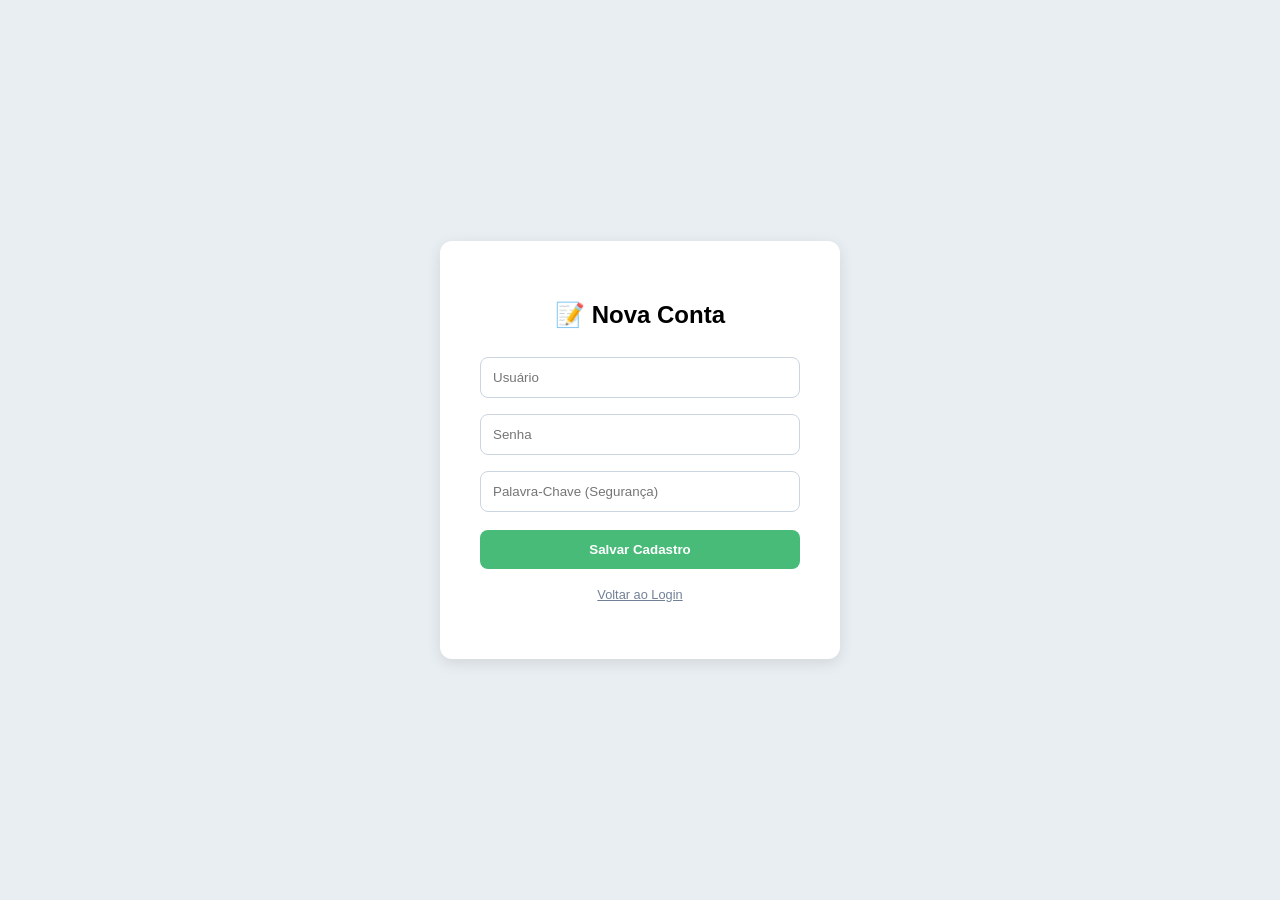
==== src/main/resources/static/cadastro.html @ a458eded "Versão Final com Histórico em Tempo Real" ====
<!DOCTYPE html>
<html lang="pt-br">
<head>
    <meta charset="UTF-8">
    <title>Cadastro - Cofrinho Pro</title>
    <style>
        body { font-family: 'Segoe UI', sans-serif; background: #e9eef2; display: flex; justify-content: center; align-items: center; height: 100vh; margin: 0; }
        .card { background: white; padding: 40px; border-radius: 12px; box-shadow: 0 4px 15px rgba(0,0,0,0.1); width: 320px; text-align: center; }
        input { width: 100%; padding: 12px; margin: 8px 0; border: 1px solid #cbd5e0; border-radius: 8px; box-sizing: border-box; }
        button { width: 100%; padding: 12px; background: #48bb78; color: white; border: none; border-radius: 8px; cursor: pointer; font-weight: bold; margin-top: 10px; }
    </style>
</head>
<body>
<div class="card">
    <h2>📝 Nova Conta</h2>
    <input type="text" id="user" placeholder="Usuário">
    <input type="password" id="pass" placeholder="Senha">
    <input type="text" id="key" placeholder="Palavra-Chave (Segurança)">
    <button onclick="cadastrar()">Salvar Cadastro</button>
    <p><a href="/login" style="font-size: 0.8rem; color: #718096;">Voltar ao Login</a></p>
</div>

<script>
    async function cadastrar() {
        const user = document.getElementById('user').value;
        const pass = document.getElementById('pass').value;
        const key = document.getElementById('key').value;

        const resp = await fetch('/auth/cadastrar', {
            method: 'POST',
            headers: {'Content-Type': 'application/json'},
            body: JSON.stringify({username: user, password: pass, palavraChave: key})
        });

        if(resp.ok) {
            alert("Usuário criado com sucesso!");
            window.location.href = "/login";
        }
    }
</script>
</body>
</html>
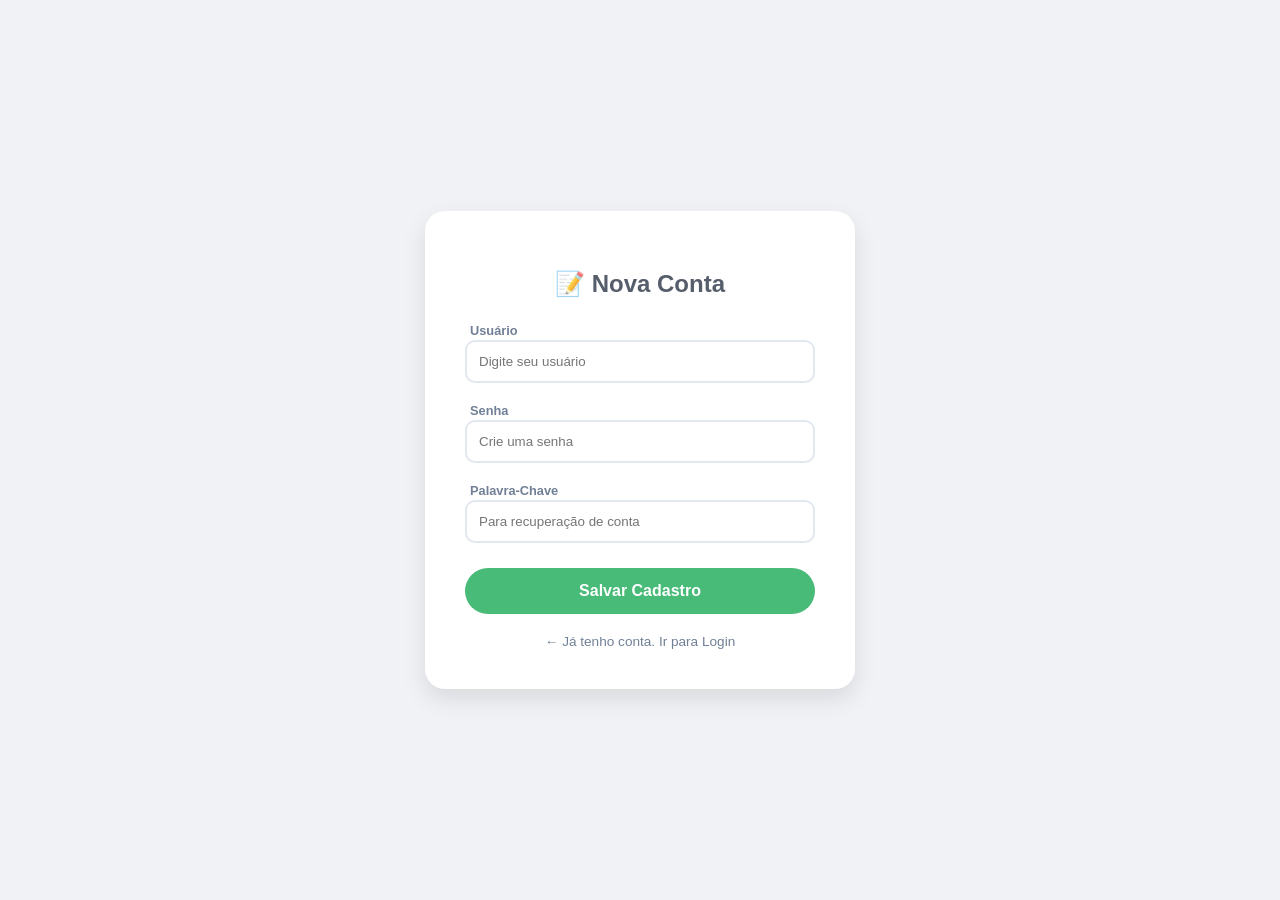
==== commit 50b4d9bc: "finalização do dashboard, integração com postgres e documentação completa" ====
--- a/src/main/resources/static/cadastro.html
+++ b/src/main/resources/static/cadastro.html
@@ -4,28 +4,78 @@
     <meta charset="UTF-8">
     <title>Cadastro - Cofrinho Pro</title>
     <style>
-        body { font-family: 'Segoe UI', sans-serif; background: #e9eef2; display: flex; justify-content: center; align-items: center; height: 100vh; margin: 0; }
-        .card { background: white; padding: 40px; border-radius: 12px; box-shadow: 0 4px 15px rgba(0,0,0,0.1); width: 320px; text-align: center; }
-        input { width: 100%; padding: 12px; margin: 8px 0; border: 1px solid #cbd5e0; border-radius: 8px; box-sizing: border-box; }
-        button { width: 100%; padding: 12px; background: #48bb78; color: white; border: none; border-radius: 8px; cursor: pointer; font-weight: bold; margin-top: 10px; }
+        /* Variáveis para manter o padrão do Dashboard */
+        :root {
+            --bg: #f0f2f5; --card: #ffffff; --primary: #3182ce;
+            --success: #48bb78; --text: #2d3748; --border: #e2e8f0;
+        }
+
+        body { font-family: 'Segoe UI', sans-serif; background: var(--bg); display: flex; justify-content: center; align-items: center; height: 100vh; margin: 0; color: var(--text); }
+
+        .card { background: var(--card); padding: 40px; border-radius: 20px; box-shadow: 0 10px 25px rgba(0,0,0,0.1); width: 350px; text-align: center; }
+
+        h2 { margin-bottom: 25px; opacity: 0.8; }
+
+        /* Labels invisíveis para leitores de tela (resolve avisos do IntelliJ) */
+        label { display: block; text-align: left; font-size: 0.8rem; margin: 5px 0 2px 5px; font-weight: bold; color: #718096; }
+
+        input { width: 100%; padding: 12px; margin-bottom: 15px; border: 2px solid var(--border); border-radius: 10px; box-sizing: border-box; transition: 0.3s; background: white; }
+        input:focus { border-color: var(--primary); outline: none; }
+
+        button {
+            width: 100%; padding: 14px; background: var(--success); color: white; border: none;
+            border-radius: 50px; cursor: pointer; font-weight: bold; margin-top: 10px;
+            transition: 0.4s; font-size: 1rem;
+        }
+
+        /* EFEITO VERDE VIVO NO HOVER */
+        button:hover {
+            background: #2f9e59 !important;
+            box-shadow: 0 0 15px rgba(72, 187, 120, 0.4);
+            transform: translateY(-2px);
+        }
+
+        .back-link { display: block; margin-top: 20px; font-size: 0.85rem; color: #718096; text-decoration: none; transition: 0.3s; }
+        .back-link:hover { color: var(--primary); }
     </style>
 </head>
 <body>
 <div class="card">
     <h2>📝 Nova Conta</h2>
-    <input type="text" id="user" placeholder="Usuário">
-    <input type="password" id="pass" placeholder="Senha">
-    <input type="text" id="key" placeholder="Palavra-Chave (Segurança)">
-    <button onclick="cadastrar()">Salvar Cadastro</button>
-    <p><a href="/login" style="font-size: 0.8rem; color: #718096;">Voltar ao Login</a></p>
+
+    <label for="user">Usuário</label>
+    <input type="text" id="user" placeholder="Digite seu usuário">
+
+    <label for="pass">Senha</label>
+    <input type="password" id="pass" placeholder="Crie uma senha">
+
+    <label for="key">Palavra-Chave</label>
+    <input type="text" id="key" placeholder="Para recuperação de conta">
+
+    <button id="btn-cadastrar" onclick="cadastrar()">Salvar Cadastro</button>
+
+    <a href="/login" class="back-link">← Já tenho conta. Ir para Login</a>
 </div>
 
 <script>
+    // FUNÇÃO ENTER: Permite cadastrar ao apertar a tecla Enter em qualquer campo
+    document.addEventListener('keydown', function(e) {
+        if (e.key === 'Enter') {
+            cadastrar();
+        }
+    });
+
     async function cadastrar() {
         const user = document.getElementById('user').value;
         const pass = document.getElementById('pass').value;
         const key = document.getElementById('key').value;
 
+        if(!user || !pass || !key) {
+            alert("Por favor, preencha todos os campos!");
+            return;
+        }
+
+        // Conecta com o seu AuthController.java
         const resp = await fetch('/auth/cadastrar', {
             method: 'POST',
             headers: {'Content-Type': 'application/json'},
@@ -35,6 +85,8 @@
         if(resp.ok) {
             alert("Usuário criado com sucesso!");
             window.location.href = "/login";
+        } else {
+            alert("Erro ao realizar cadastro. Tente outro usuário.");
         }
     }
 </script>
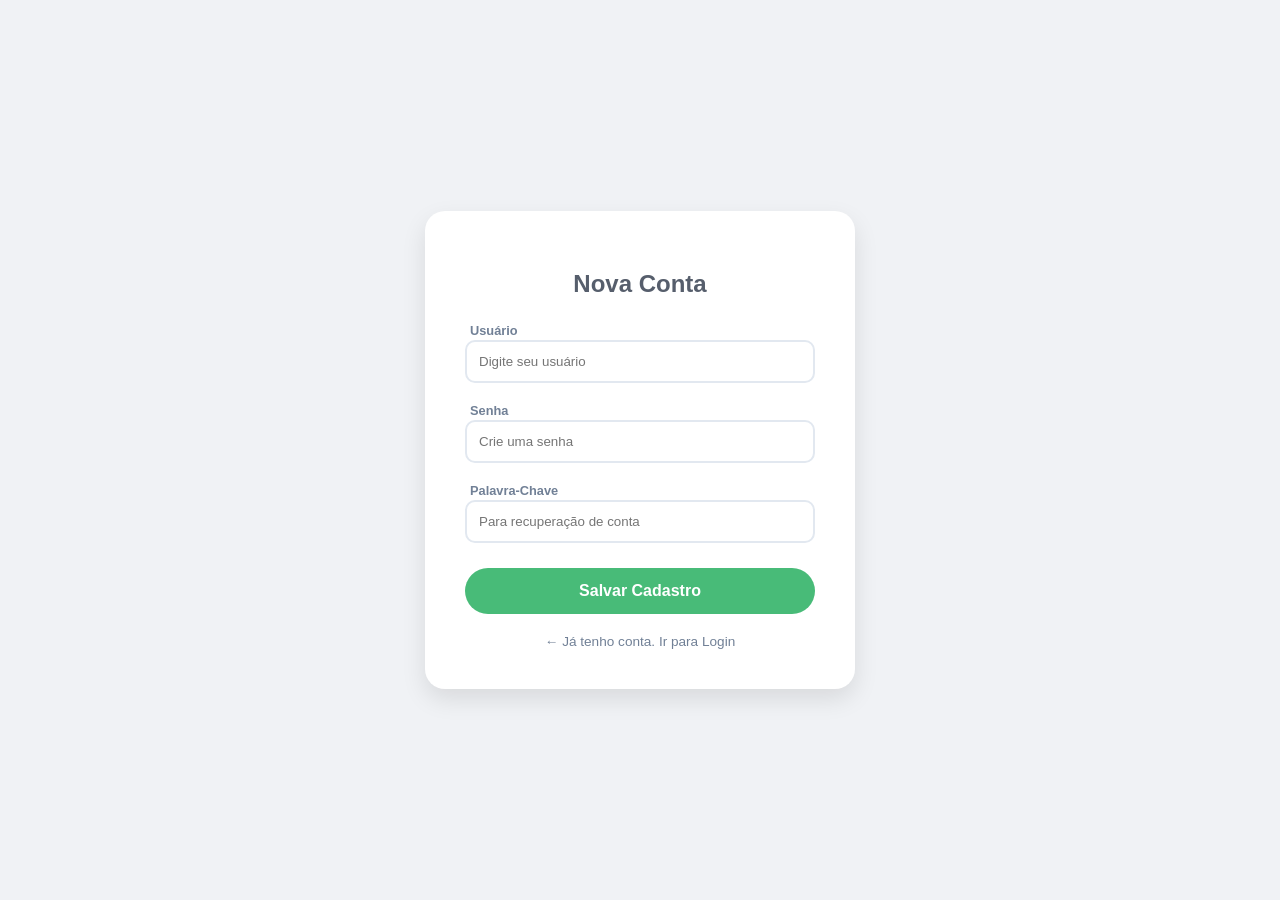
==== commit 3a3ddd58: "Final Dashboard integrado com java 25 e PostegreSQL" ====
--- a/src/main/resources/static/cadastro.html
+++ b/src/main/resources/static/cadastro.html
@@ -4,7 +4,9 @@
     <meta charset="UTF-8">
     <title>Cadastro - Cofrinho Pro</title>
     <style>
-        /* Variáveis para manter o padrão do Dashboard */
+        /* DESIGN SYSTEM
+           Mantém a consistência visual com o restante da aplicação utilizando variáveis CSS.
+        */
         :root {
             --bg: #f0f2f5; --card: #ffffff; --primary: #3182ce;
             --success: #48bb78; --text: #2d3748; --border: #e2e8f0;
@@ -16,7 +18,9 @@
 
         h2 { margin-bottom: 25px; opacity: 0.8; }
 
-        /* Labels invisíveis para leitores de tela (resolve avisos do IntelliJ) */
+        /* ACESSIBILIDADE E SEO
+           Labels visíveis ajudam no preenchimento e eliminam avisos de inspeção do IntelliJ/HTML5.
+        */
         label { display: block; text-align: left; font-size: 0.8rem; margin: 5px 0 2px 5px; font-weight: bold; color: #718096; }
 
         input { width: 100%; padding: 12px; margin-bottom: 15px; border: 2px solid var(--border); border-radius: 10px; box-sizing: border-box; transition: 0.3s; background: white; }
@@ -28,7 +32,9 @@
             transition: 0.4s; font-size: 1rem;
         }
 
-        /* EFEITO VERDE VIVO NO HOVER */
+        /* FEEDBACK VISUAL (Hover State)
+           Indica interatividade e melhora a percepção de resposta do sistema.
+        */
         button:hover {
             background: #2f9e59 !important;
             box-shadow: 0 0 15px rgba(72, 187, 120, 0.4);
@@ -41,7 +47,7 @@
 </head>
 <body>
 <div class="card">
-    <h2>📝 Nova Conta</h2>
+    <h2> Nova Conta</h2>
 
     <label for="user">Usuário</label>
     <input type="text" id="user" placeholder="Digite seu usuário">
@@ -58,24 +64,34 @@
 </div>
 
 <script>
-    // FUNÇÃO ENTER: Permite cadastrar ao apertar a tecla Enter em qualquer campo
+    /**
+     * MELHORIA DE UX: Atalho de teclado
+     * Adiciona suporte à tecla 'Enter' para agilizar o processo de cadastro.
+     */
     document.addEventListener('keydown', function(e) {
         if (e.key === 'Enter') {
             cadastrar();
         }
     });
 
+    /**
+     * INTEGRAÇÃO COM BACKEND (Fetch API)
+     * Captura os dados da tela e envia uma requisição POST para o AuthController.
+     */
     async function cadastrar() {
         const user = document.getElementById('user').value;
         const pass = document.getElementById('pass').value;
         const key = document.getElementById('key').value;
 
+        // Validação simples de Front-end (Campos obrigatórios)
         if(!user || !pass || !key) {
             alert("Por favor, preencha todos os campos!");
             return;
         }
 
-        // Conecta com o seu AuthController.java
+        /* Envio assíncrono para o endpoint '/auth/cadastrar'
+           O corpo da requisição segue o formato esperado pela entidade Usuario.java
+        */
         const resp = await fetch('/auth/cadastrar', {
             method: 'POST',
             headers: {'Content-Type': 'application/json'},
@@ -84,8 +100,9 @@
 
         if(resp.ok) {
             alert("Usuário criado com sucesso!");
-            window.location.href = "/login";
+            window.location.href = "/login"; // Redirecionamento após sucesso
         } else {
+            // Caso o username já esteja em uso ou ocorra erro no servidor
             alert("Erro ao realizar cadastro. Tente outro usuário.");
         }
     }
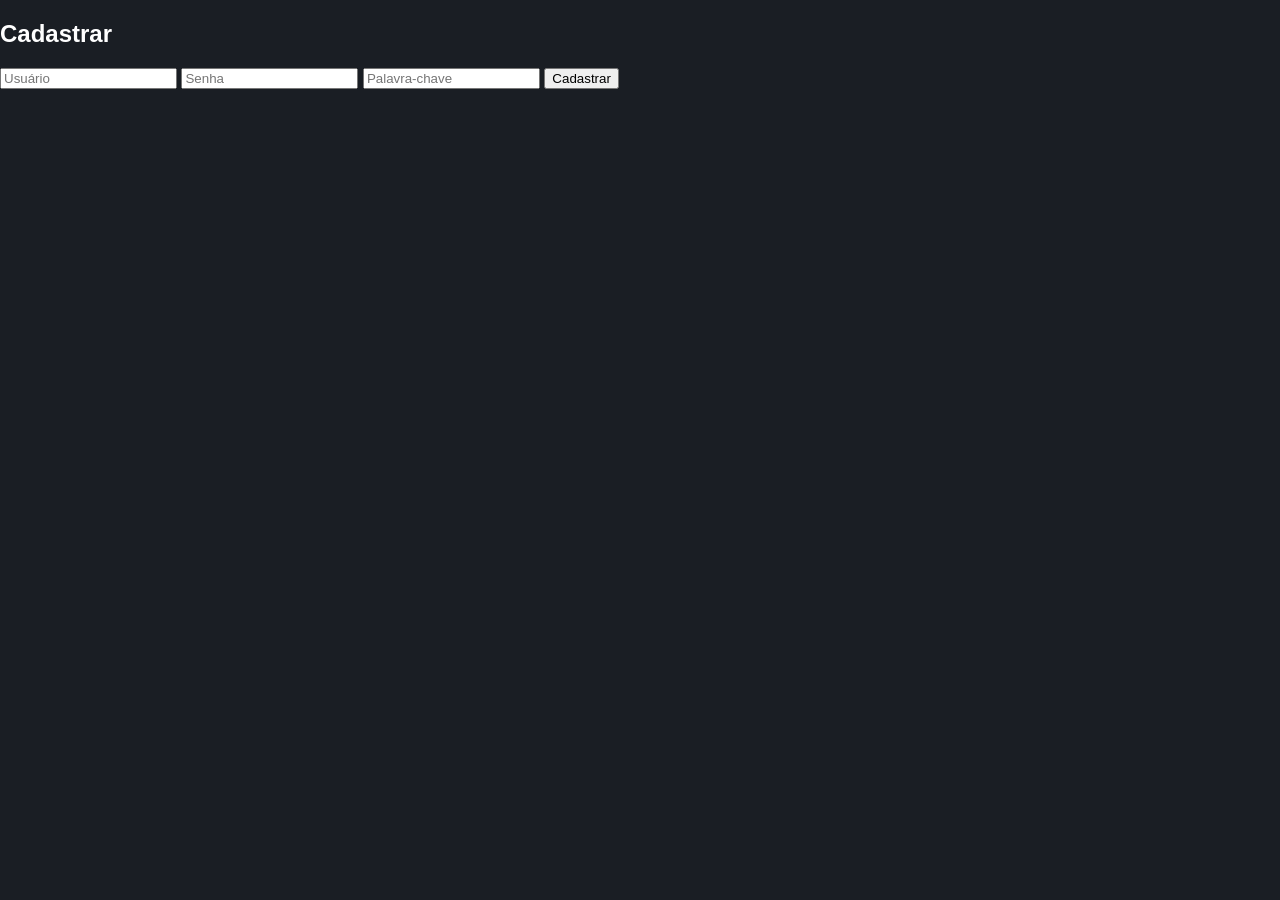
==== commit e7fb43dd: "refactor: DTOs, GlobalExceptionHandler e melhorias de segurança" ====
--- a/src/main/resources/static/cadastro.html
+++ b/src/main/resources/static/cadastro.html
@@ -3,109 +3,32 @@
 <head>
     <meta charset="UTF-8">
     <title>Cadastro - Cofrinho Pro</title>
-    <style>
-        /* DESIGN SYSTEM
-           Mantém a consistência visual com o restante da aplicação utilizando variáveis CSS.
-        */
-        :root {
-            --bg: #f0f2f5; --card: #ffffff; --primary: #3182ce;
-            --success: #48bb78; --text: #2d3748; --border: #e2e8f0;
-        }
-
-        body { font-family: 'Segoe UI', sans-serif; background: var(--bg); display: flex; justify-content: center; align-items: center; height: 100vh; margin: 0; color: var(--text); }
-
-        .card { background: var(--card); padding: 40px; border-radius: 20px; box-shadow: 0 10px 25px rgba(0,0,0,0.1); width: 350px; text-align: center; }
-
-        h2 { margin-bottom: 25px; opacity: 0.8; }
-
-        /* ACESSIBILIDADE E SEO
-           Labels visíveis ajudam no preenchimento e eliminam avisos de inspeção do IntelliJ/HTML5.
-        */
-        label { display: block; text-align: left; font-size: 0.8rem; margin: 5px 0 2px 5px; font-weight: bold; color: #718096; }
-
-        input { width: 100%; padding: 12px; margin-bottom: 15px; border: 2px solid var(--border); border-radius: 10px; box-sizing: border-box; transition: 0.3s; background: white; }
-        input:focus { border-color: var(--primary); outline: none; }
-
-        button {
-            width: 100%; padding: 14px; background: var(--success); color: white; border: none;
-            border-radius: 50px; cursor: pointer; font-weight: bold; margin-top: 10px;
-            transition: 0.4s; font-size: 1rem;
-        }
-
-        /* FEEDBACK VISUAL (Hover State)
-           Indica interatividade e melhora a percepção de resposta do sistema.
-        */
-        button:hover {
-            background: #2f9e59 !important;
-            box-shadow: 0 0 15px rgba(72, 187, 120, 0.4);
-            transform: translateY(-2px);
-        }
-
-        .back-link { display: block; margin-top: 20px; font-size: 0.85rem; color: #718096; text-decoration: none; transition: 0.3s; }
-        .back-link:hover { color: var(--primary); }
-    </style>
+    <link rel="stylesheet" href="style.css">
 </head>
 <body>
-<div class="card">
-    <h2> Nova Conta</h2>
+<div class="login-card">
+    <h2>Cadastrar</h2>
 
-    <label for="user">Usuário</label>
-    <input type="text" id="user" placeholder="Digite seu usuário">
+    <form action="/public/cadastrar" method="post">
 
-    <label for="pass">Senha</label>
-    <input type="password" id="pass" placeholder="Crie uma senha">
+        <input type="text"
+               name="username"
+               placeholder="Usuário"
+               required>
 
-    <label for="key">Palavra-Chave</label>
-    <input type="text" id="key" placeholder="Para recuperação de conta">
+        <input type="password"
+               name="password"
+               placeholder="Senha"
+               required>
 
-    <button id="btn-cadastrar" onclick="cadastrar()">Salvar Cadastro</button>
+        <input type="text"
+               name="palavraChave"
+               placeholder="Palavra-chave"
+               required>
 
-    <a href="/login" class="back-link">← Já tenho conta. Ir para Login</a>
+        <button type="submit">Cadastrar</button>
+
+    </form>
 </div>
-
-<script>
-    /**
-     * MELHORIA DE UX: Atalho de teclado
-     * Adiciona suporte à tecla 'Enter' para agilizar o processo de cadastro.
-     */
-    document.addEventListener('keydown', function(e) {
-        if (e.key === 'Enter') {
-            cadastrar();
-        }
-    });
-
-    /**
-     * INTEGRAÇÃO COM BACKEND (Fetch API)
-     * Captura os dados da tela e envia uma requisição POST para o AuthController.
-     */
-    async function cadastrar() {
-        const user = document.getElementById('user').value;
-        const pass = document.getElementById('pass').value;
-        const key = document.getElementById('key').value;
-
-        // Validação simples de Front-end (Campos obrigatórios)
-        if(!user || !pass || !key) {
-            alert("Por favor, preencha todos os campos!");
-            return;
-        }
-
-        /* Envio assíncrono para o endpoint '/auth/cadastrar'
-           O corpo da requisição segue o formato esperado pela entidade Usuario.java
-        */
-        const resp = await fetch('/auth/cadastrar', {
-            method: 'POST',
-            headers: {'Content-Type': 'application/json'},
-            body: JSON.stringify({username: user, password: pass, palavraChave: key})
-        });
-
-        if(resp.ok) {
-            alert("Usuário criado com sucesso!");
-            window.location.href = "/login"; // Redirecionamento após sucesso
-        } else {
-            // Caso o username já esteja em uso ou ocorra erro no servidor
-            alert("Erro ao realizar cadastro. Tente outro usuário.");
-        }
-    }
-</script>
 </body>
 </html>
--- a/src/main/resources/static/style.css
+++ b/src/main/resources/static/style.css
@@ -0,0 +1,506 @@
+:root {
+    --bg-main: #1a1e24;
+    --bg-card: #222731;
+    --bg-sidebar: #1d212a;
+    --text-color: #ffffff;
+    --text-muted: #a0aec0;
+    --border-color: #2d3545;
+}
+
+body {
+    margin: 0;
+    font-family: 'Segoe UI', sans-serif;
+    background-color: var(--bg-main);
+    color: var(--text-color);
+    overflow-x: hidden;
+}
+
+/* LAYOUT PRINCIPAL EM TELA CHEIA */
+.app-layout {
+    display: flex;
+    min-height: 100vh;
+}
+
+/* BARRA LATERAL */
+.sidebar {
+    background: linear-gradient(
+        180deg,
+        #0f172a 0%,
+        #1e293b 100%
+    );
+    color: white;
+    width: 260px;
+    padding: 24px;
+    display: flex;
+    flex-direction: column;
+}
+
+.sidebar-header {
+    text-align: center;
+}
+
+.sidebar-header h2 {
+    margin: 0 0 40px 0;
+    font-size: 24px;
+    color: #ffffff;
+    letter-spacing: 1px;
+    font-weight: 700;
+}
+
+.sidebar-menu {
+    display: flex;
+    flex-direction: column;
+    gap: 12px;
+}
+
+/* BOTÕES DO MENU */
+
+.menu-btn {
+    width: 100%;
+    padding: 15px 16px;
+    border: 1px solid #334155;
+    border-radius: 12px;
+    background-color: #273449;
+    color: #ffffff;
+    text-align: left;
+    font-size: 15px;
+    font-weight: 500;
+    cursor: pointer;
+    transition: all 0.25s ease;
+}
+
+.menu-btn i {
+    width: 20px;
+    margin-right: 10px;
+}
+
+.menu-btn:hover {
+    background-color: #3b82f6;
+    border-color: #60a5fa;
+    transform: translateX(6px);
+    box-shadow: 0 6px 16px rgba(59, 130, 246, 0.35);
+}
+
+.menu-btn.active {
+    background: linear-gradient(
+        135deg,
+        #2563eb,
+        #1d4ed8
+    );
+    border-color: #60a5fa;
+    font-weight: bold;
+    box-shadow: 0 0 18px rgba(37, 99, 235, 0.45);
+}
+
+/* BOTÃO SAIR */
+
+.btn-logout {
+    width: 100%;
+    padding: 15px;
+    border: none;
+    border-radius: 12px;
+    background: linear-gradient(
+        135deg,
+        #ef4444,
+        #dc2626
+    );
+    color: white;
+    cursor: pointer;
+    font-size: 15px;
+    font-weight: 600;
+    transition: all 0.25s ease;
+}
+
+.btn-logout:hover {
+    transform: translateY(-2px);
+    box-shadow: 0 6px 16px rgba(220, 38, 38, 0.4);
+}
+
+.btn-logout i {
+    margin-right: 8px;
+}
+
+/* CONTEÚDO PRINCIPAL */
+.main-content {
+    flex-grow: 1;
+    padding: 30px;
+    display: flex;
+    flex-direction: column;
+    gap: 25px;
+}
+
+/* CONFIGURAÇÃO DO TOPO: CARDS + GRÁFICO DE COLUNAS */
+.dashboard-top-row {
+    display: flex;
+    flex-direction: row;
+    gap: 24px;
+    align-items: stretch;
+    margin-bottom: 25px;
+    width: 100%;
+}
+
+/* CONTAINER DOS CARDS: Organiza em 3 colunas compactas fixas */
+.moedas-grid-top-triple {
+    display: grid;
+    grid-template-columns: repeat(3, 1fr);
+    gap: 8px;
+    width: 380px; /* Trava a largura para os cards não esticarem */
+    flex-shrink: 0; /* Impede o gráfico de esmagar as moedas */
+}
+
+/* CARDS DE MOEDA: Tamanho reduzido, bordas suaves e 100% clicáveis */
+.card-moeda {
+    padding: 8px 12px;
+    border-radius: 6px;
+    display: flex;
+    flex-direction: column;
+    justify-content: center;
+    min-height: 52px;
+    cursor: pointer;
+    user-select: none;
+    transition: transform 0.15s ease, box-shadow 0.15s ease, filter 0.15s ease;
+}
+
+/* Efeito visual ao passar o mouse por cima do card */
+.card-moeda:hover {
+    transform: translateY(-2px);
+    filter: brightness(1.1);
+    box-shadow: 0 4px 12px rgba(0, 0, 0, 0.3);
+}
+
+/* Efeito visual ao clicar fisicamente no card */
+.card-moeda:active {
+    transform: translateY(0);
+}
+
+/* Ajuste dos textos internos para caberem no tamanho menor */
+.card-moeda .id-tag {
+    font-size: 0.75rem;
+    opacity: 0.8;
+    margin-bottom: 2px;
+}
+
+.card-moeda .sigla {
+    font-size: 1rem;
+    font-weight: bold;
+    margin: 0;
+}
+
+/* --- PALETA DE CORES EXCLUSIVAS (UNIFICADA) --- */
+.card-moeda.brl    { background-color: #27ae60; color: #fff; } /* Verde */
+.card-moeda.usd    { background-color: #2980b9; color: #fff; } /* Azul */
+.card-moeda.eur    { background-color: #9b59b6; color: #fff; } /* Roxo */
+.card-moeda.krw    { background-color: #e67e22; color: #fff; } /* Laranja */
+.card-moeda.jpy    { background-color: #f1c40f; color: #1a1e24; } /* Amarelo */
+.card-moeda.btc    { background-color: #7f8c8d; color: #fff; } /* Cinza */
+.card-moeda.rupia  { background-color: #34495e; color: #fff; } /* Azul Escuro / Grafite */
+.card-moeda.cny    { background-color: #16a085; color: #fff; } /* Yuan - Verde-água */
+
+/* 🌸 SHEKEL EM ROSA DEFINITIVO (Adicionado !important para evitar heranças indesejadas) */
+.card-moeda.shekel, .card-moeda.ils { background-color: #e84393 !important; color: #fff !important; }
+
+/* Bloco do Gráfico de Colunas do Topo */
+.tile-grafico-barras {
+    flex-grow: 1;
+    background-color: var(--bg-card);
+    border-radius: 16px;
+    padding: 15px;
+    display: flex;
+    align-items: center;
+    justify-content: center;
+}
+
+.chart-container-top {
+    width: 100%;
+    height: 100%;
+    min-height: 150px;
+}
+
+/* GRID INFERIOR (PIZZA + HISTÓRICO) */
+.dashboard-body-grid {
+    display: grid;
+    grid-template-columns: 1fr 1.8fr;
+    gap: 25px;
+}
+
+.panel-card {
+    background-color: var(--bg-card);
+    border-radius: 16px;
+    padding: 25px;
+    box-shadow: 0 6px 15px rgba(0,0,0,0.2);
+}
+
+.panel-card h3 {
+    margin-top: 0;
+    font-size: 14px;
+    color: var(--text-muted);
+    letter-spacing: 1px;
+    margin-bottom: 20px;
+}
+
+.chart-wrapper {
+    max-width: 250px;
+    margin: 0 auto;
+}
+
+/* TABELA DE HISTÓRICO */
+.table-container {
+    overflow-x: auto;
+}
+
+.transacoes-table {
+    width: 100%;
+    border-collapse: collapse;
+    text-align: left;
+}
+
+.transacoes-table th {
+    color: var(--text-muted);
+    font-size: 13px;
+    padding-bottom: 12px;
+    border-bottom: 1px solid var(--border-color);
+}
+
+.transacoes-table td {
+    padding: 15px 0;
+    border-bottom: 1px solid #2d3545;
+    font-size: 15px;
+}
+
+.val-positivo { color: #2ecc71; font-weight: 600; }
+.val-negativo { color: #e74c3c; font-weight: 600; }
+
+/* BADGES DE AÇÃO */
+.badge {
+    padding: 5px 10px;
+    border-radius: 20px;
+    font-size: 11px;
+    font-weight: bold;
+}
+.badge.deposito { background-color: rgba(46, 204, 113, 0.2); color: #2ecc71; }
+.badge.retirada { background-color: rgba(231, 76, 60, 0.2); color: #e74c3c; }
+
+/* SEÇÃO TOTAL INFERIOR */
+.total-section {
+    display: flex;
+    justify-content: space-between;
+    align-items: center;
+}
+.total-info span { font-size: 12px; color: var(--text-muted); letter-spacing: 1px;}
+.total-info h1 { margin: 5px 0 0 0; color: #2ecc71; font-size: 36px; }
+
+/* ESTILIZAÇÃO COMPLETA DE LOGIN / CADASTRO */
+.auth-container {
+    display: flex;
+    justify-content: center;
+    align-items: center;
+    min-height: 100vh;
+    background-color: #1a1e24;
+}
+
+.auth-card {
+    background-color: #222731;
+    padding: 40px;
+    border-radius: 16px;
+    box-shadow: 0 8px 24px rgba(0, 0, 0, 0.3);
+    width: 100%;
+    max-width: 400px;
+    text-align: center;
+}
+
+.auth-card h2 {
+    color: #fff;
+    margin-bottom: 30px;
+    font-size: 24px;
+}
+
+.auth-input {
+    width: 100%;
+    padding: 14px 16px;
+    background-color: #1a1e24;
+    border: 1px solid #2d3545;
+    border-radius: 8px;
+    color: #fff;
+    font-size: 15px;
+    box-sizing: border-box;
+    transition: 0.3s;
+    margin-bottom: 18px;
+}
+
+.auth-input:focus {
+    border-color: #3498db;
+    outline: none;
+}
+
+.btn-auth {
+    width: 100%;
+    padding: 14px;
+    background-color: #27ae60;
+    border: none;
+    border-radius: 8px;
+    color: #fff;
+    font-size: 16px;
+    font-weight: bold;
+    cursor: pointer;
+    transition: 0.3s;
+}
+
+.btn-auth:hover {
+    background-color: #219653;
+}
+
+.auth-link {
+    display: block;
+    margin-top: 18px;
+    color: #a0aec0;
+    text-decoration: none;
+    font-size: 14px;
+}
+
+.auth-link:hover {
+    color: #fff;
+}
+
+/* ESTILIZAÇÃO DA JANELA MODAL */
+.modal-overlay {
+    position: fixed;
+    top: 0;
+    left: 0;
+    width: 100%;
+    height: 100%;
+    background-color: rgba(0, 0, 0, 0.6);
+    backdrop-filter: blur(4px);
+    display: flex;
+    justify-content: center;
+    align-items: center;
+    z-index: 9999;
+    animation: fadeIn 0.2s ease-out;
+}
+
+.modal-content {
+    background-color: #1e2533;
+    border: 1px solid #2d3545;
+    border-radius: 12px;
+    width: 90%;
+    max-width: 400px;
+    padding: 20px;
+    box-shadow: 0 10px 25px rgba(0, 0, 0, 0.5);
+    animation: scaleUp 0.2s ease-out;
+}
+
+.modal-header {
+    display: flex;
+    justify-content: space-between;
+    align-items: center;
+    border-bottom: 1px solid #2d3545;
+    padding-bottom: 12px;
+    margin-bottom: 20px;
+}
+
+.modal-header h3 {
+    margin: 0;
+    color: #fff;
+    font-size: 1.2rem;
+}
+
+.close-modal-btn {
+    background: none;
+    border: none;
+    color: #a0aec0;
+    font-size: 1.8rem;
+    cursor: pointer;
+    transition: color 0.2s;
+}
+
+.close-modal-btn:hover {
+    color: #fff;
+}
+
+.form-group {
+    display: flex;
+    flex-direction: column;
+    gap: 8px;
+    margin-bottom: 24px;
+}
+
+.form-group label {
+    color: #a0aec0;
+    font-size: 0.9rem;
+}
+
+.form-group input {
+    background-color: #151a24;
+    border: 1px solid #2d3545;
+    border-radius: 6px;
+    padding: 12px;
+    color: #fff;
+    font-size: 1.1rem;
+    outline: none;
+}
+
+.form-group input:focus {
+    border-color: #2980b9;
+}
+
+.modal-actions {
+    display: flex;
+    gap: 12px;
+}
+
+.btn-action {
+    flex: 1;
+    border: none;
+    border-radius: 6px;
+    padding: 12px;
+    font-weight: bold;
+    font-size: 1rem;
+    cursor: pointer;
+    display: flex;
+    align-items: center;
+    justify-content: center;
+    gap: 8px;
+    transition: transform 0.1s, filter 0.2s;
+}
+
+.btn-action:active {
+    transform: scale(0.98);
+}
+
+.btn-action.deposito {
+    background-color: #27ae60;
+    color: #fff;
+}
+
+.btn-action.retirada {
+    background-color: #e74c3c;
+    color: #fff;
+}
+
+.btn-action:hover {
+    filter: brightness(1.1);
+}
+
+@keyframes fadeIn {
+    from { opacity: 0; } to { opacity: 1; } }
+@keyframes scaleUp {
+    from { transform: scale(0.95); opacity: 0; } to {
+    transform: scale(1); opacity: 1; }
+}
+
+.tendencia-up {
+    color: #2ecc71;
+    margin-left: 6px;
+}
+
+.tendencia-down {
+    color: #e74c3c;
+    margin-left: 6px;
+}
+
+.tendencia-up-card {
+    border-left: 3px solid #2ecc71;
+}
+
+.tendencia-down-card {
+    border-left: 3px solid #e74c3c;
+}
